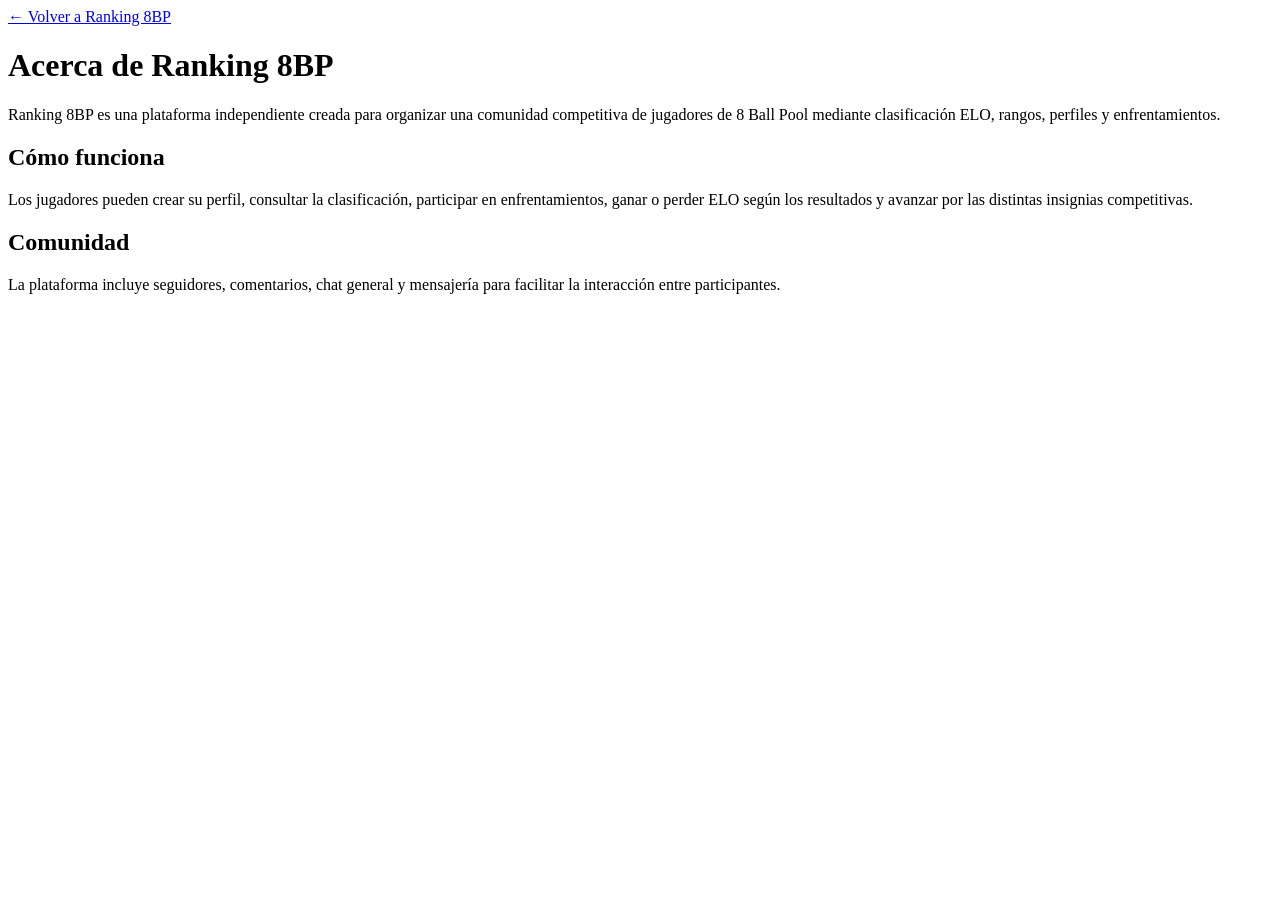
==== acerca.html @ 6a75abd8 "Añadir información pública para revisión" ====
<!doctype html><html lang="es"><head><meta charset="utf-8"><meta name="viewport" content="width=device-width,initial-scale=1"><title>Acerca de Ranking 8BP</title><link rel="stylesheet" href="legal.css"></head><body><main><a href="./">← Volver a Ranking 8BP</a><h1>Acerca de Ranking 8BP</h1><p>Ranking 8BP es una plataforma independiente creada para organizar una comunidad competitiva de jugadores de 8 Ball Pool mediante clasificación ELO, rangos, perfiles y enfrentamientos.</p><h2>Cómo funciona</h2><p>Los jugadores pueden crear su perfil, consultar la clasificación, participar en enfrentamientos, ganar o perder ELO según los resultados y avanzar por las distintas insignias competitivas.</p><h2>Comunidad</h2><p>La plataforma incluye seguidores, comentarios, chat general y mensajería para facilitar la interacción entre participantes.</p></main></body></html>
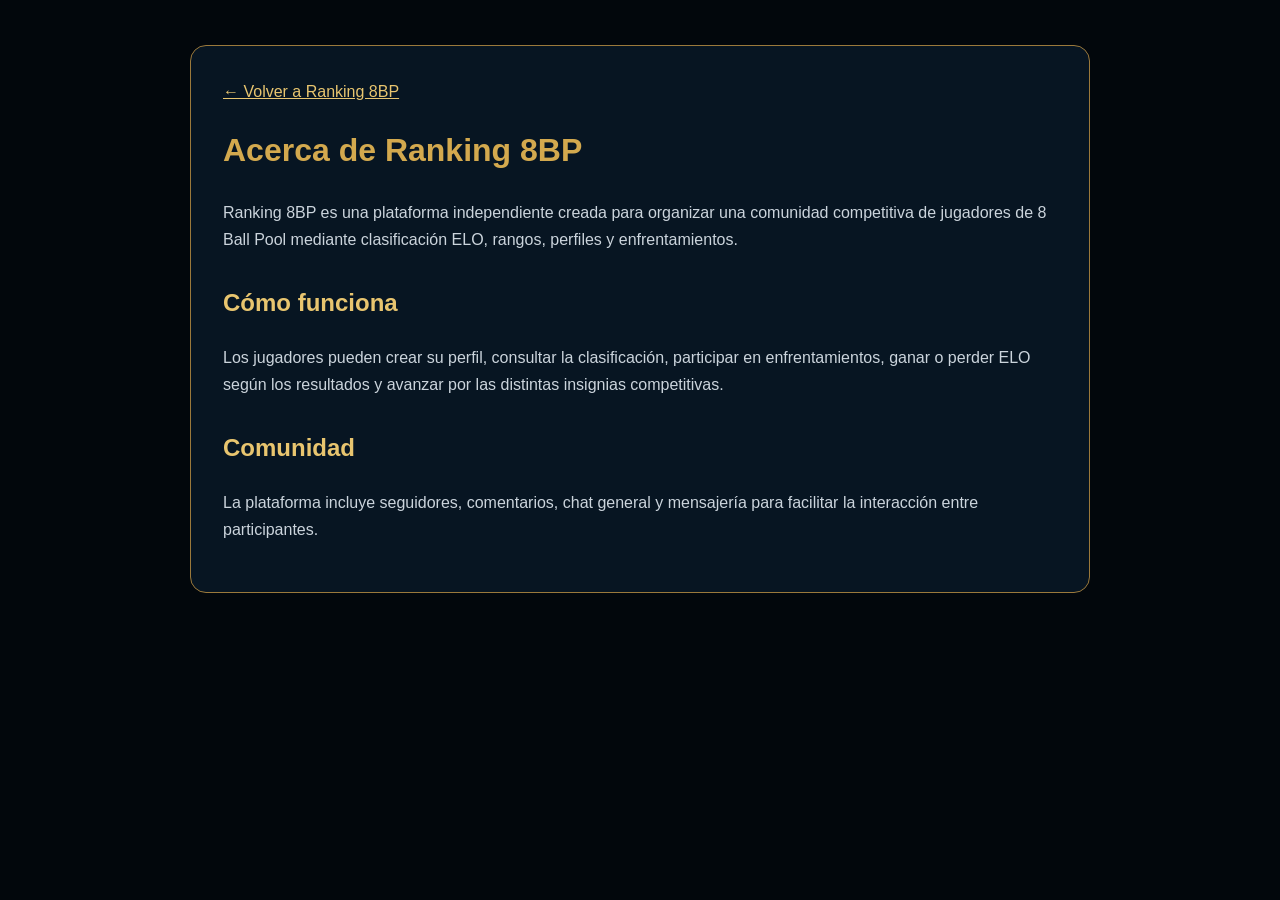
==== commit 77f61e3b: "Añadir verificación Google AdSense" ====
--- a/acerca.html
+++ b/acerca.html
@@ -1 +1,2 @@
-<!doctype html><html lang="es"><head><meta charset="utf-8"><meta name="viewport" content="width=device-width,initial-scale=1"><title>Acerca de Ranking 8BP</title><link rel="stylesheet" href="legal.css"></head><body><main><a href="./">← Volver a Ranking 8BP</a><h1>Acerca de Ranking 8BP</h1><p>Ranking 8BP es una plataforma independiente creada para organizar una comunidad competitiva de jugadores de 8 Ball Pool mediante clasificación ELO, rangos, perfiles y enfrentamientos.</p><h2>Cómo funciona</h2><p>Los jugadores pueden crear su perfil, consultar la clasificación, participar en enfrentamientos, ganar o perder ELO según los resultados y avanzar por las distintas insignias competitivas.</p><h2>Comunidad</h2><p>La plataforma incluye seguidores, comentarios, chat general y mensajería para facilitar la interacción entre participantes.</p></main></body></html>+<!doctype html><html lang="es"><head><meta charset="utf-8"><meta name="viewport" content="width=device-width,initial-scale=1"><title>Acerca de Ranking 8BP</title><link rel="stylesheet" href="legal.css"><script async src="https://pagead2.googlesyndication.com/pagead/js/adsbygoogle.js?client=ca-pub-8015528442665492" crossorigin="anonymous"></script>
+</head><body><main><a href="./">← Volver a Ranking 8BP</a><h1>Acerca de Ranking 8BP</h1><p>Ranking 8BP es una plataforma independiente creada para organizar una comunidad competitiva de jugadores de 8 Ball Pool mediante clasificación ELO, rangos, perfiles y enfrentamientos.</p><h2>Cómo funciona</h2><p>Los jugadores pueden crear su perfil, consultar la clasificación, participar en enfrentamientos, ganar o perder ELO según los resultados y avanzar por las distintas insignias competitivas.</p><h2>Comunidad</h2><p>La plataforma incluye seguidores, comentarios, chat general y mensajería para facilitar la interacción entre participantes.</p></main></body></html>
--- a/legal.css
+++ b/legal.css
@@ -0,0 +1 @@
+*{box-sizing:border-box}html{color-scheme:dark}body{margin:0;background:#02070c;color:#e9eef3;font-family:Arial,sans-serif;line-height:1.7}main{width:min(900px,92%);margin:45px auto;padding:32px;background:#071522;border:1px solid #9b793b;border-radius:16px}h1{color:#d3a94e;margin-top:18px}h2{color:#e8c56f;margin-top:30px}a{color:#e8c56f}p{color:#cbd4dc}@media(max-width:600px){main{margin:18px auto;padding:20px}}
